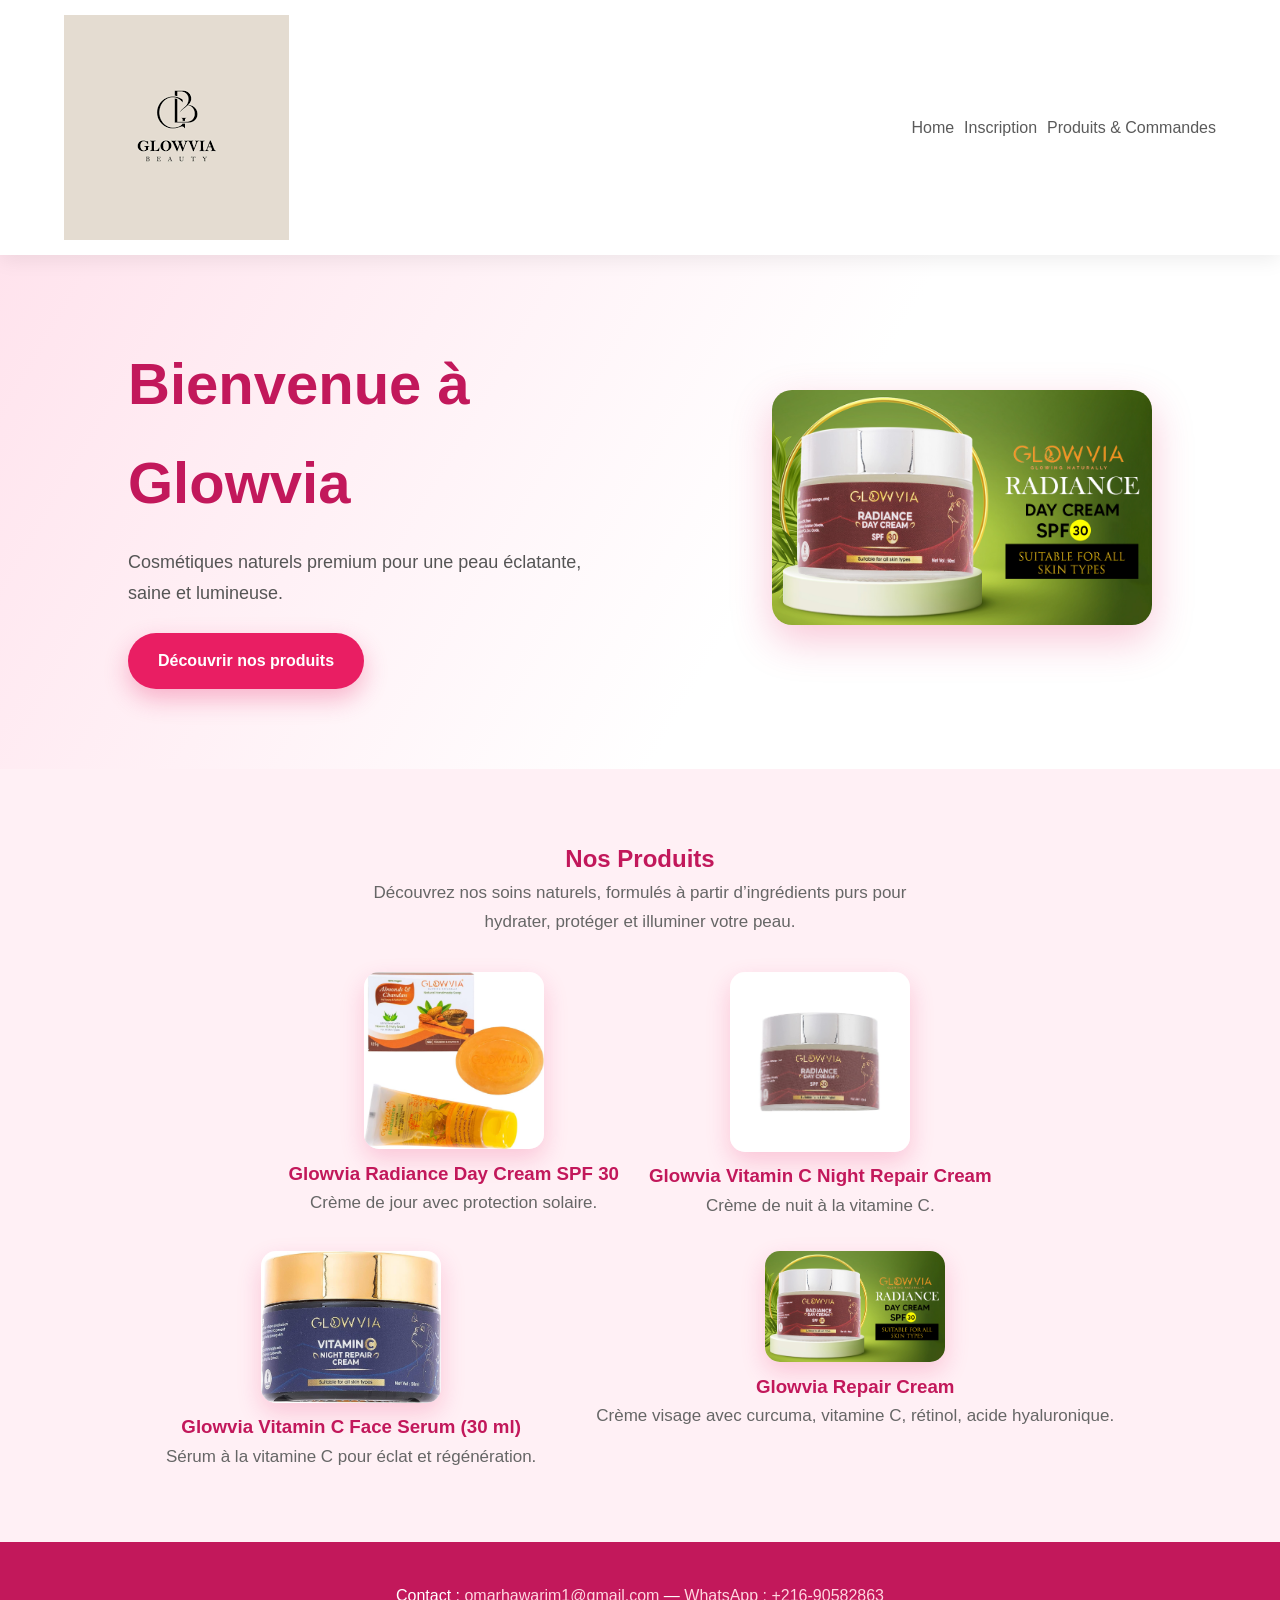
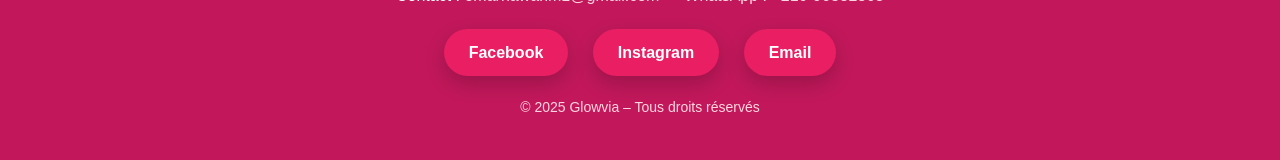
==== html/index.html @ 34e2192a "Merge pull request #1 from omarhawari279-source/feature-homepage feat: add homepage section with lay" ====
<!DOCTYPE html>
<html lang="fr">
<head>
<meta charset="UTF-8">
<title>Glowvia Shop • Beauté Naturelle & Luxe</title>
<link rel="stylesheet" href="../css/style.css">
</head>

<body>

<header class="header">
    <div class="container">
        <img src="../images/glowvia.png">
        <nav class="nav">
            <a href="index.html">Home</a>
            <a href="register.html">Inscription</a>
            <a href="products.html">Produits & Commandes</a>
        </nav>
    </div>
</header>
<!-- products section -->
<!-- homepage start -->
<!-- navbar section -->
<section class="hero">
    <div class="hero-text">
        <h1>Bienvenue à Glowvia</h1>
        <p>Cosmétiques naturels premium pour une peau éclatante, saine et lumineuse.</p>
        <a href="products.html" class="btn-primary">Découvrir nos produits</a>
    </div>

    <div class="hero-image">
        <img src="/images/4.jpg" alt="Produit Glowvia">
    </div>
</section>

<section class="about">
    <h2>Nos Produits</h2>
    <p>
        Découvrez nos soins naturels, formulés à partir d’ingrédients purs pour hydrater, protéger et illuminer votre peau.
    </p>

    <div class="gallery">

        <div class="product-card">
            <img src="/images/1.jpg" alt="Glowvia Radiance Day Cream SPF 30">
            <h3>Glowvia Radiance Day Cream SPF 30</h3>
            <p>Crème de jour avec protection solaire.</p>
        </div>

        <div class="product-card">
            <img src="/images/2.jpg" alt="Glowvia Vitamin C Night Repair Cream">
            <h3>Glowvia Vitamin C Night Repair Cream</h3>
            <p>Crème de nuit à la vitamine C.</p>
        </div>

        <div class="product-card">
            <img src="/images/3.jpg" alt="Glowvia Vitamin C Face Serum (30 ml)">
            <h3>Glowvia Vitamin C Face Serum (30 ml)</h3>
            <p>Sérum à la vitamine C pour éclat et régénération.</p>
        </div>
        <div class="product"></div>

        <div class="product-card">
            <img src="/images/4.jpg" alt="Glowvia Repair Cream">
            <h3>Glowvia Repair Cream</h3>
            <p>Crème visage avec curcuma, vitamine C, rétinol, acide hyaluronique.</p>
        </div>

    </div>
</section>

<!-- FOOTER -->
<footer class="footer">
    <div class="footer-contacts">
        <p>
            Contact : 
            <a href="mailto:omarhawarim1@gmail.com">omarhawarim1@gmail.com</a> — 
            <a href="https://wa.me/21690582863" target="_blank">WhatsApp : +216-90582863</a>
        </p>
    </div>

    <div class="footer-socials">
        <a href="https://facebook.com" target="_blank" class="social fb">Facebook</a>
        <a href="https://instagram.com" target="_blank" class="social ig">Instagram</a>
        <a href="mailto:omarhawarim1@gmail.com" class="social mail">Email</a>
    </div>

    <p class="footer-copy">© 2025 Glowvia – Tous droits réservés</p>
</footer>


</body>
</html>
---- css/style.css ----
/* GLOBAL */
* { margin:0; padding:0; box-sizing:border-box; }
body { font-family:"Poppins", sans-serif; background:#fff0f5; color:#333; line-height:1.7; }
#homepage {
    text-align: center;
    margin: 20px;
    font-family: Arial, sans-serif;
}

h1,h2,h3 { color:#c2185b; font-weight:700; }
a { text-decoration:none; transition:0.3s ease; }
nav {
  background: #fff;
}
nav {
  display: flex;
}


/* HEADER */
.header { width:100%; background:#fff; padding:15px 0; box-shadow:0 4px 20px rgba(0,0,0,0.08); position:sticky; top:0; z-index:1000; }
.container { width:90%; margin:auto; display:flex; justify-content:space-between; align-items:center; }
.logo { height:60px; cursor:pointer; }
.nav a { margin-left:10px; font-weight:500; color:#5a5a5a; font-size:16px; }
.nav a:hover, .nav a.active { color:#d81b60; transform:translateY(-2px); }
/* homepage style */

/* HERO */
.hero { display:flex; justify-content:space-between; align-items:center; padding:80px 10%; background: linear-gradient(120deg, #ffe3ed 0%, #fff 60%); flex-wrap:wrap; }
.hero-text { width:45%; min-width:280px; }
.hero-text h1 { font-size:58px; margin-bottom:15px; }
.hero-text p { font-size:18px; margin-bottom:25px; color:#555; }
.btn-primary { background:#e91e63; padding:14px 30px; border-radius:50px; color:white; font-weight:600; display:inline-block; transition:0.3s; box-shadow:0 10px 25px rgba(233,30,99,0.3); }
.btn-primary:hover { background:#ad1457; transform:translateY(-3px); box-shadow:0 12px 28px rgba(233,30,99,0.4);}
.hero-image img { width:380px; border-radius:20px; box-shadow:0 15px 40px rgba(233,30,99,0.25); }

/* ABOUT & GALLERY */
.about { padding:70px 12%; text-align:center; }
.about p { max-width:550px; margin:auto; color:#666; font-size:17px; }
.gallery { margin-top:35px; display:flex; justify-content:center; gap:30px; flex-wrap:wrap; }
.gallery img { width:180px; border-radius:15px; transition:0.35s ease; box-shadow:0 10px 25px rgba(233,30,99,0.2);}
.gallery img:hover { transform:scale(1.08) translateY(-5px); }

/* SOCIALS */
.socials { padding:70px 10%; text-align:center; background:#fff5f7; }
.social-links { margin-top:30px; }
.social { background:#e91e63; padding:14px 28px; color:white; border-radius:50px; font-weight:600; margin:6px; display:inline-block; transition:0.3s ease; box-shadow:0 8px 25px rgba(233,30,99,0.3); }
.social:hover { background:#ad1457; transform:translateY(-4px); }

/* FOOTER */
.footer { background:#c2185b; color:#fff; padding:40px 20px; text-align:center; font-family: "Poppins", sans-serif; }
.footer a { color:#ffd6e0; text-decoration:none; font-weight:500; transition:0.3s;}
.footer a:hover { color:#fff; text-shadow:0 2px 8px rgba(0,0,0,0.3);}
.footer-contacts p { margin-bottom:20px; font-size:16px; }
.footer-socials { margin-bottom:20px; }
.footer-socials .social { display:inline-block; margin:0 10px; padding:10px 25px; border-radius:50px; background:#e91e63; color:white; font-weight:600; transition:0.3s ease; box-shadow:0 8px 20px rgba(0,0,0,0.2);}
.footer-socials .social:hover { background:#ad1457; transform:translateY(-3px); }
.footer-copy { font-size:14px; color:#ffd6e0; }

/* RESPONSIVE */
@media(max-width:900px){ .hero{flex-direction:column;text-align:center;} .hero-text,.hero-image{width:100%; margin-bottom:20px;} }
@media(max-width:600px){ .gallery img{width:140px;} }
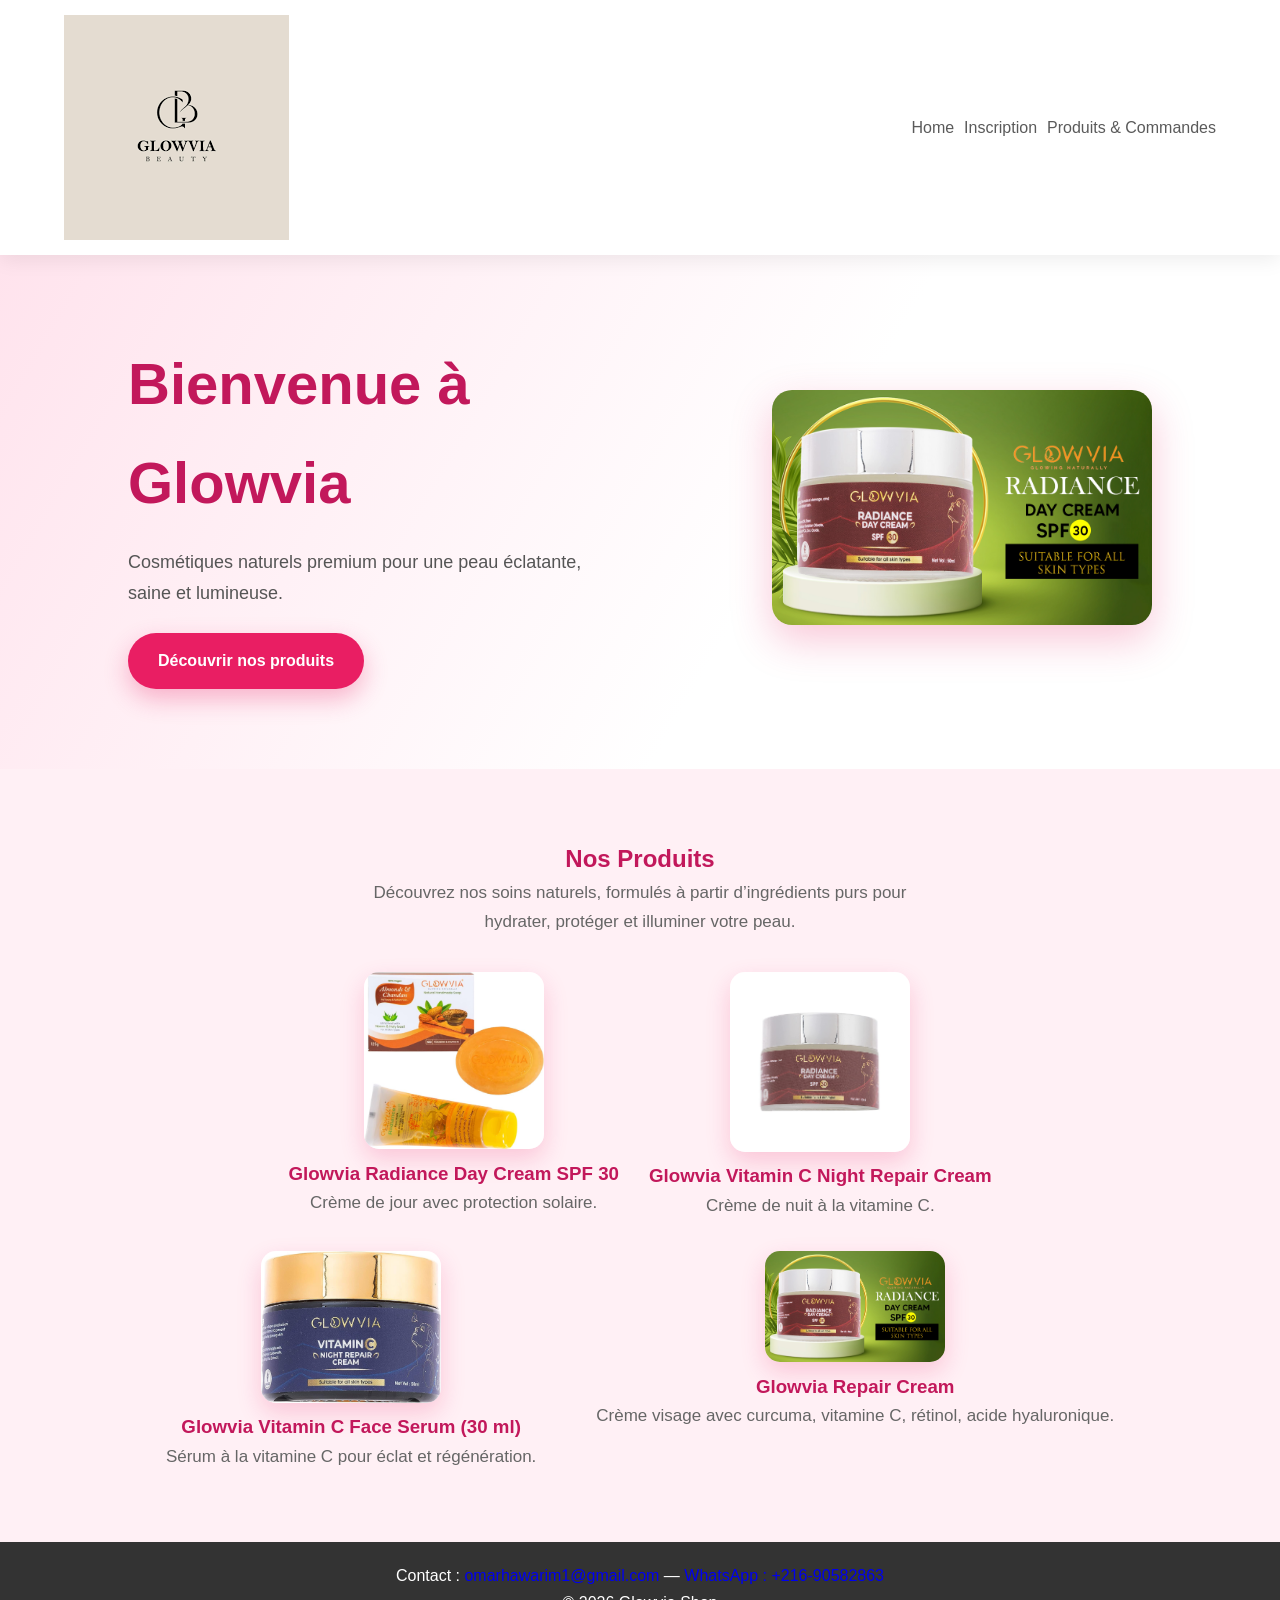
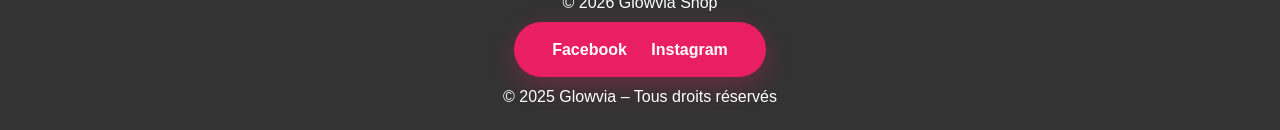
==== commit caba26e7: "Merge pull request #3 from omarhawari279-source/feature-footer feat: add footer section with social " ====
--- a/html/index.html
+++ b/html/index.html
@@ -80,11 +80,11 @@
         </p>
     </div>
 
-    <div class="footer-socials">
-        <a href="https://facebook.com" target="_blank" class="social fb">Facebook</a>
-        <a href="https://instagram.com" target="_blank" class="social ig">Instagram</a>
-        <a href="mailto:omarhawarim1@gmail.com" class="social mail">Email</a>
-    </div>
+     <p>&copy; 2026 Glowvia Shop</p>
+  <div class="social">
+    <a href="#">Facebook</a>
+    <a href="#">Instagram</a>
+  </div>
 
     <p class="footer-copy">© 2025 Glowvia – Tous droits réservés</p>
 </footer>
--- a/css/style.css
+++ b/css/style.css
@@ -47,15 +47,17 @@
 .social { background:#e91e63; padding:14px 28px; color:white; border-radius:50px; font-weight:600; margin:6px; display:inline-block; transition:0.3s ease; box-shadow:0 8px 25px rgba(233,30,99,0.3); }
 .social:hover { background:#ad1457; transform:translateY(-4px); }
 
-/* FOOTER */
-.footer { background:#c2185b; color:#fff; padding:40px 20px; text-align:center; font-family: "Poppins", sans-serif; }
-.footer a { color:#ffd6e0; text-decoration:none; font-weight:500; transition:0.3s;}
-.footer a:hover { color:#fff; text-shadow:0 2px 8px rgba(0,0,0,0.3);}
-.footer-contacts p { margin-bottom:20px; font-size:16px; }
-.footer-socials { margin-bottom:20px; }
-.footer-socials .social { display:inline-block; margin:0 10px; padding:10px 25px; border-radius:50px; background:#e91e63; color:white; font-weight:600; transition:0.3s ease; box-shadow:0 8px 20px rgba(0,0,0,0.2);}
-.footer-socials .social:hover { background:#ad1457; transform:translateY(-3px); }
-.footer-copy { font-size:14px; color:#ffd6e0; }
+footer {
+    text-align: center;
+    padding: 20px;
+    background-color: #333;
+    color: white;
+}
+footer .social a {
+    margin: 0 10px;
+    color: white;
+    text-decoration: none;
+}
 
 /* RESPONSIVE */
 @media(max-width:900px){ .hero{flex-direction:column;text-align:center;} .hero-text,.hero-image{width:100%; margin-bottom:20px;} }
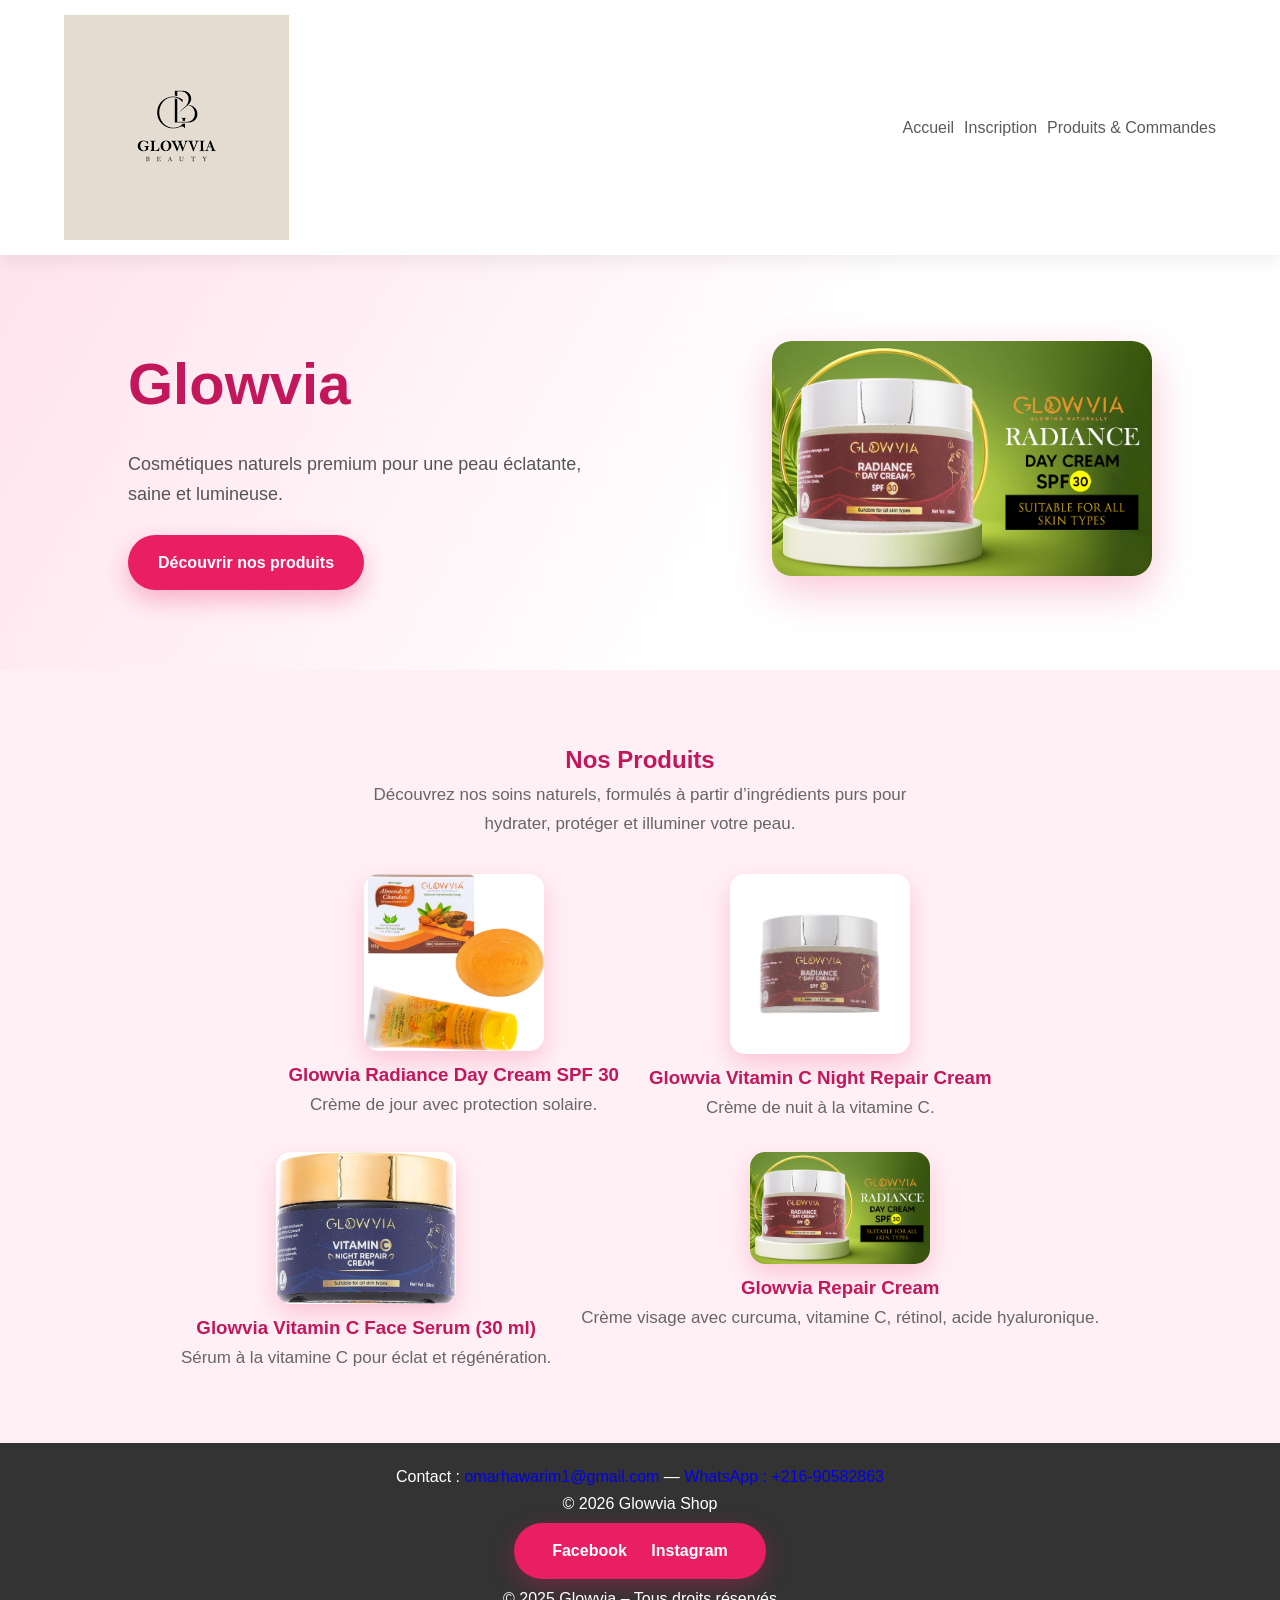
==== commit 2fea79fd: "chore: minor update for navbar PR" ====
--- a/html/index.html
+++ b/html/index.html
@@ -2,9 +2,9 @@
 <!DOCTYPE html>
 <html lang="fr">
 <head>
-<meta charset="UTF-8">
-<title>Glowvia Shop • Beauté Naturelle & Luxe</title>
-<link rel="stylesheet" href="../css/style.css">
+    <meta charset="UTF-8">
+    <title>Glowvia • Beauté Naturelle & Luxe</title>
+    <link rel="stylesheet" href="../css/style.css">
 </head>
 
 <body>
@@ -13,18 +13,16 @@
     <div class="container">
         <img src="../images/glowvia.png">
         <nav class="nav">
-            <a href="index.html">Home</a>
+            <a href="index.html">Accueil</a>
             <a href="register.html">Inscription</a>
             <a href="products.html">Produits & Commandes</a>
         </nav>
     </div>
 </header>
-<!-- products section -->
-<!-- homepage start -->
-<!-- navbar section -->
+
 <section class="hero">
     <div class="hero-text">
-        <h1>Bienvenue à Glowvia</h1>
+        <h1>Glowvia</h1>
         <p>Cosmétiques naturels premium pour une peau éclatante, saine et lumineuse.</p>
         <a href="products.html" class="btn-primary">Découvrir nos produits</a>
     </div>
@@ -59,7 +57,6 @@
             <h3>Glowvia Vitamin C Face Serum (30 ml)</h3>
             <p>Sérum à la vitamine C pour éclat et régénération.</p>
         </div>
-        <div class="product"></div>
 
         <div class="product-card">
             <img src="/images/4.jpg" alt="Glowvia Repair Cream">
@@ -89,6 +86,7 @@
     <p class="footer-copy">© 2025 Glowvia – Tous droits réservés</p>
 </footer>
 
-
+<!-- Add comment for PR -->
+<!-- Navbar section tested and styled -->
 </body>
 </html>
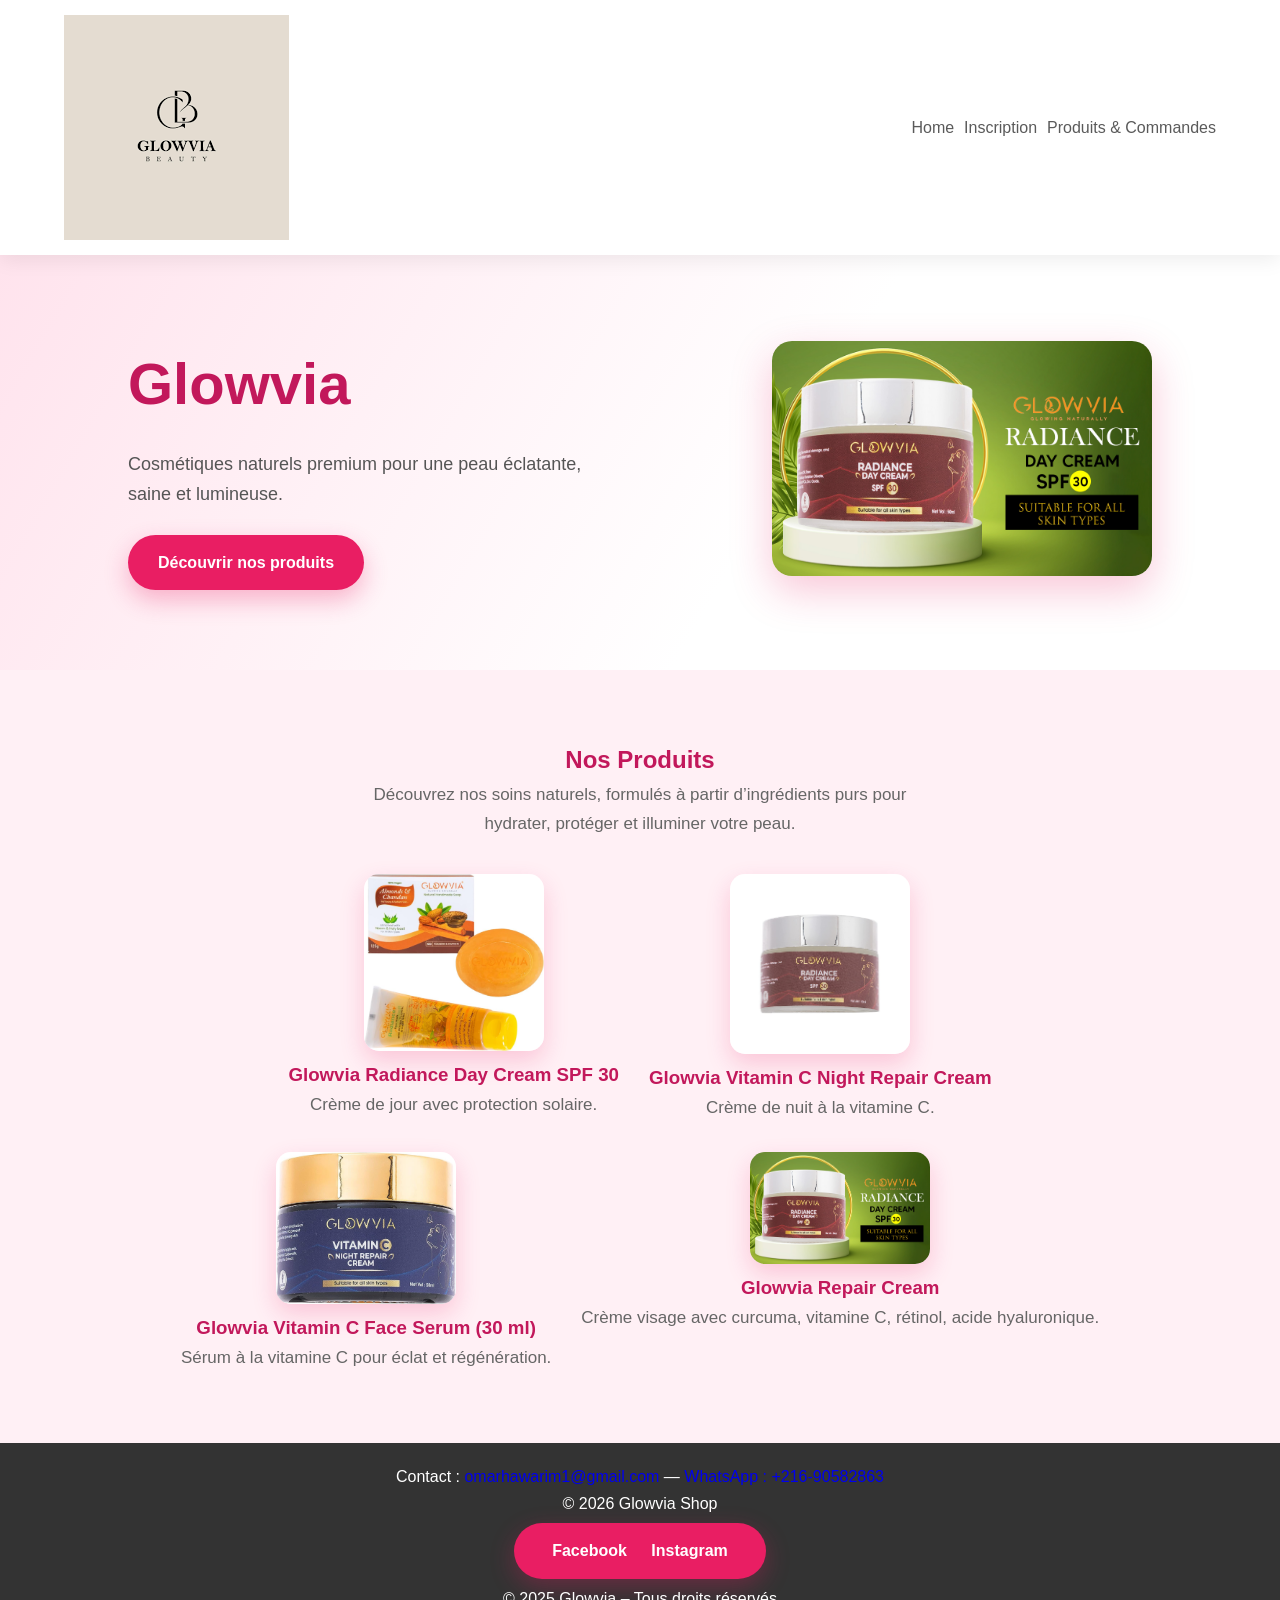
==== commit e8f6ec63: "Merge branch 'feature-responsive' into feature-navbar" ====
--- a/html/index.html
+++ b/html/index.html
@@ -3,7 +3,7 @@
 <html lang="fr">
 <head>
     <meta charset="UTF-8">
-    <title>Glowvia • Beauté Naturelle & Luxe</title>
+    <title>Glowvia • Beauté Naturelle and  Luxe</title>
     <link rel="stylesheet" href="../css/style.css">
 </head>
 
@@ -13,12 +13,13 @@
     <div class="container">
         <img src="../images/glowvia.png">
         <nav class="nav">
-            <a href="index.html">Accueil</a>
+            <a href="index.html">Home</a>
             <a href="register.html">Inscription</a>
             <a href="products.html">Produits & Commandes</a>
         </nav>
     </div>
 </header>
+<!-- navbar section -->
 
 <section class="hero">
     <div class="hero-text">
--- a/css/style.css
+++ b/css/style.css
@@ -1,11 +1,6 @@
 /* GLOBAL */
 * { margin:0; padding:0; box-sizing:border-box; }
 body { font-family:"Poppins", sans-serif; background:#fff0f5; color:#333; line-height:1.7; }
-#homepage {
-    text-align: center;
-    margin: 20px;
-    font-family: Arial, sans-serif;
-}
 
 h1,h2,h3 { color:#c2185b; font-weight:700; }
 a { text-decoration:none; transition:0.3s ease; }
@@ -23,7 +18,6 @@
 .logo { height:60px; cursor:pointer; }
 .nav a { margin-left:10px; font-weight:500; color:#5a5a5a; font-size:16px; }
 .nav a:hover, .nav a.active { color:#d81b60; transform:translateY(-2px); }
-/* homepage style */
 
 /* HERO */
 .hero { display:flex; justify-content:space-between; align-items:center; padding:80px 10%; background: linear-gradient(120deg, #ffe3ed 0%, #fff 60%); flex-wrap:wrap; }
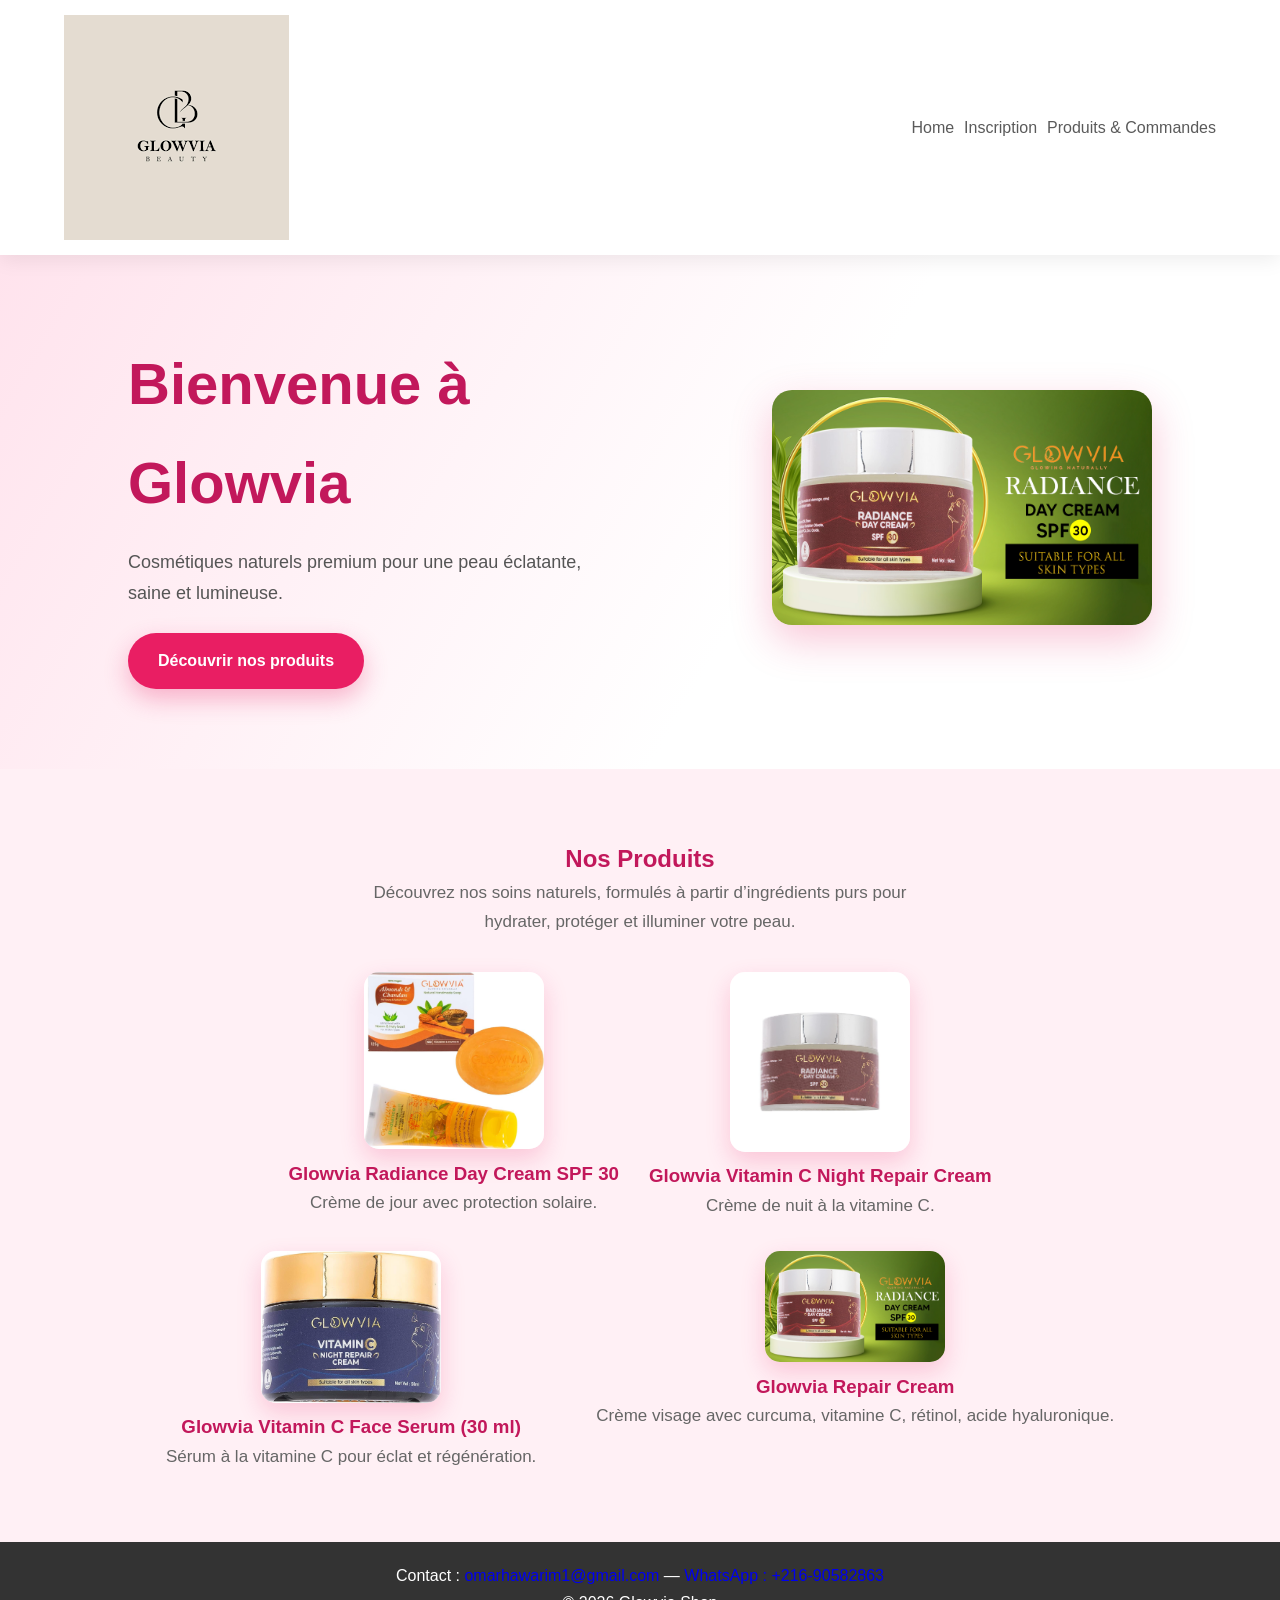
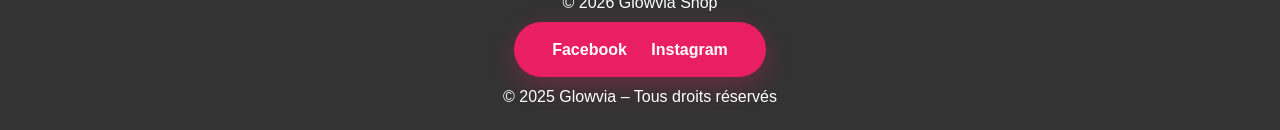
==== commit a83ca4d6: "Merge pull request #5 from omarhawari279-source/feature-navbar Feature navbar" ====
--- a/html/index.html
+++ b/html/index.html
@@ -2,9 +2,9 @@
 <!DOCTYPE html>
 <html lang="fr">
 <head>
-    <meta charset="UTF-8">
-    <title>Glowvia • Beauté Naturelle and  Luxe</title>
-    <link rel="stylesheet" href="../css/style.css">
+<meta charset="UTF-8">
+<title>Glowvia Shop • Beauté Naturelle & Luxe</title>
+<link rel="stylesheet" href="../css/style.css">
 </head>
 
 <body>
@@ -19,11 +19,12 @@
         </nav>
     </div>
 </header>
+<!-- products section -->
+<!-- homepage start -->
 <!-- navbar section -->
-
 <section class="hero">
     <div class="hero-text">
-        <h1>Glowvia</h1>
+        <h1>Bienvenue à Glowvia</h1>
         <p>Cosmétiques naturels premium pour une peau éclatante, saine et lumineuse.</p>
         <a href="products.html" class="btn-primary">Découvrir nos produits</a>
     </div>
@@ -58,6 +59,7 @@
             <h3>Glowvia Vitamin C Face Serum (30 ml)</h3>
             <p>Sérum à la vitamine C pour éclat et régénération.</p>
         </div>
+        <div class="product"></div>
 
         <div class="product-card">
             <img src="/images/4.jpg" alt="Glowvia Repair Cream">
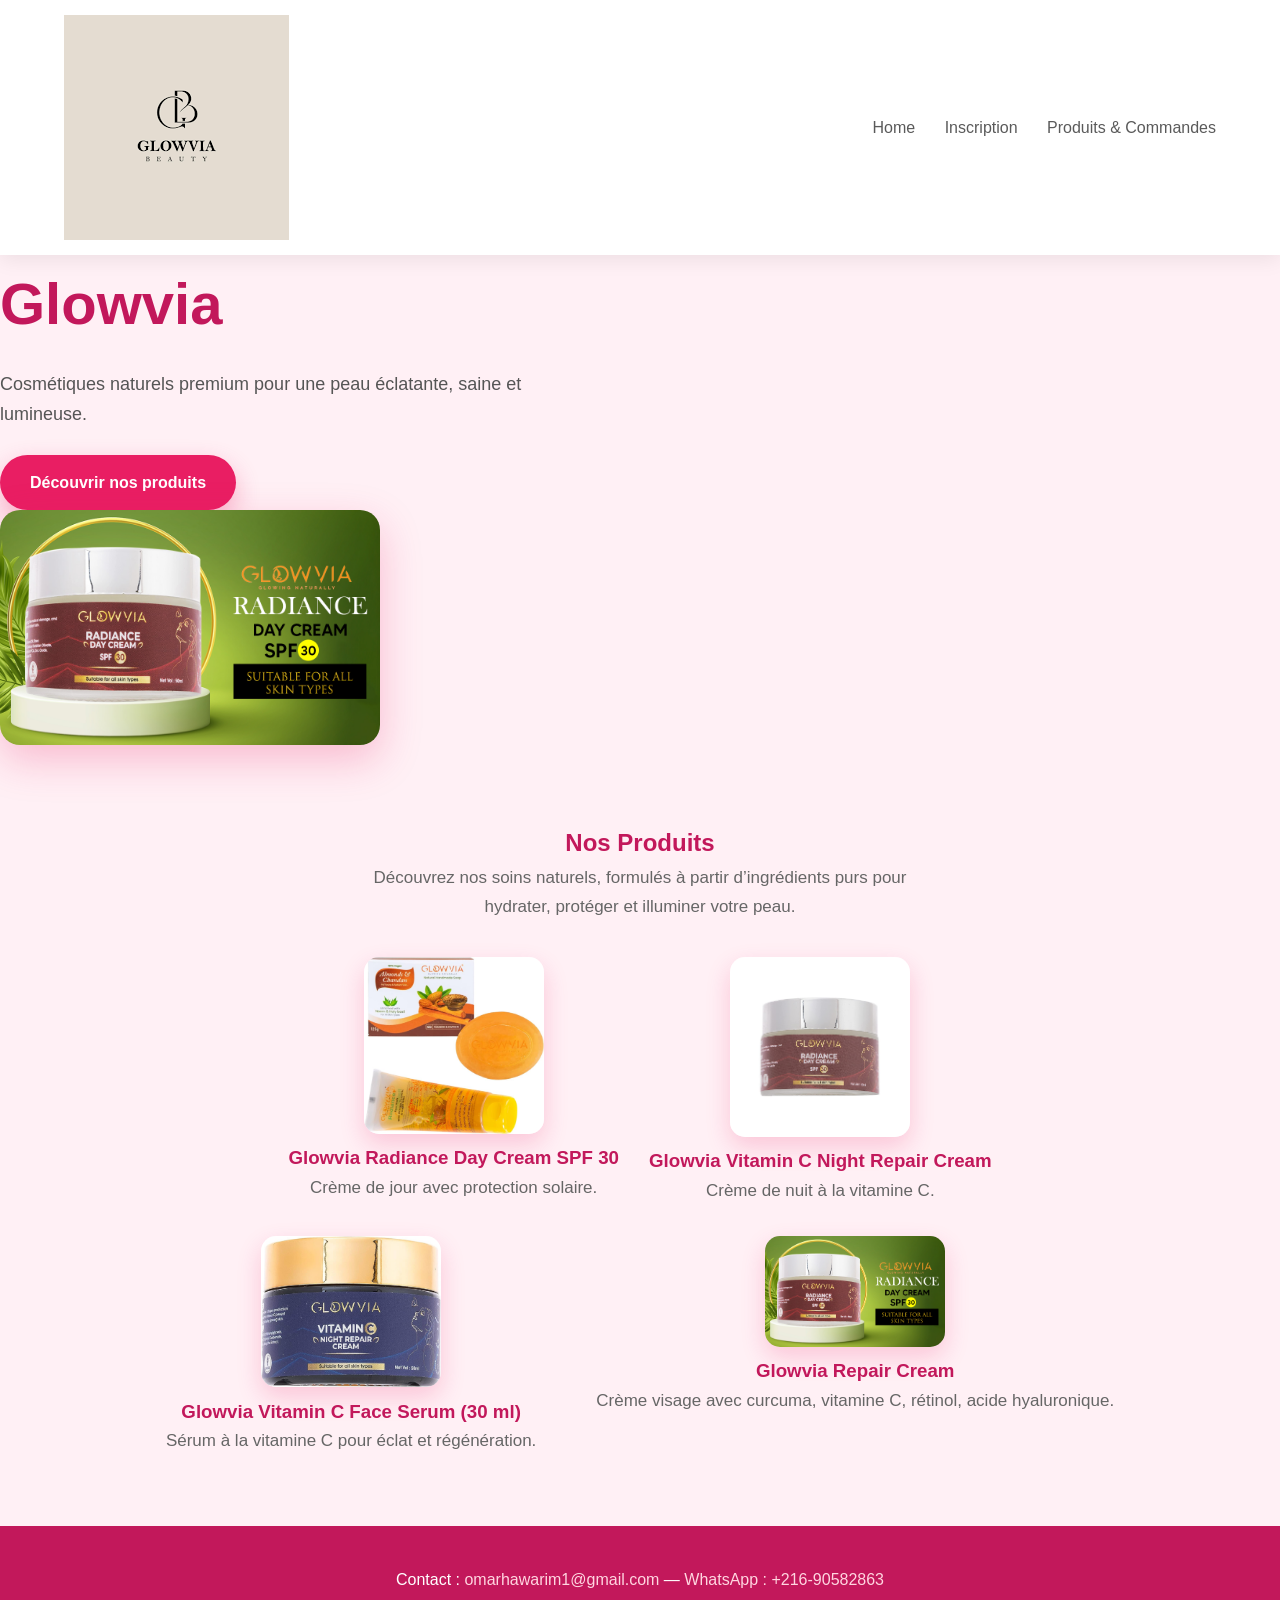
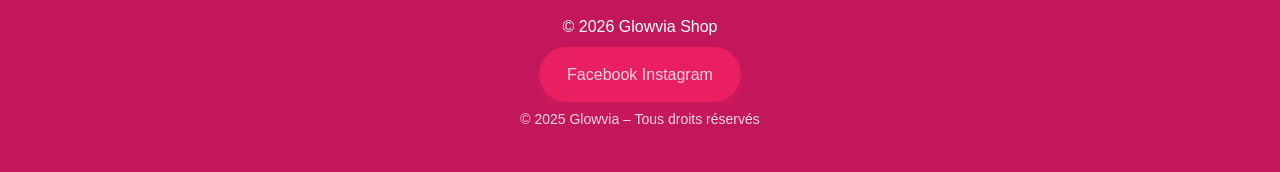
==== commit c59cc963: "add CI/CD pipeline" ====
--- a/html/index.html
+++ b/html/index.html
@@ -24,7 +24,7 @@
 <!-- navbar section -->
 <section class="hero">
     <div class="hero-text">
-        <h1>Bienvenue à Glowvia</h1>
+        <h1>Glowvia</h1>
         <p>Cosmétiques naturels premium pour une peau éclatante, saine et lumineuse.</p>
         <a href="products.html" class="btn-primary">Découvrir nos produits</a>
     </div>
--- a/css/style.css
+++ b/css/style.css
@@ -3,29 +3,29 @@
 body { font-family:"Poppins", sans-serif; background:#fff0f5; color:#333; line-height:1.7; }
 
 h1,h2,h3 { color:#c2185b; font-weight:700; }
-a { text-decoration:none; transition:0.3s ease; }
-nav {
-  background: #fff;
-}
-nav {
-  display: flex;
-}
+a  { text-decoration:none; transition:0.3s ease; }
 
-
-/* HEADER */
+/* HEADER & NAVBAR */
 .header { width:100%; background:#fff; padding:15px 0; box-shadow:0 4px 20px rgba(0,0,0,0.08); position:sticky; top:0; z-index:1000; }
 .container { width:90%; margin:auto; display:flex; justify-content:space-between; align-items:center; }
+<<<<<<< HEAD
 .logo { height:60px; cursor:pointer; }
 .nav a { margin-left:10px; font-weight:500; color:#5a5a5a; font-size:16px; }
 .nav a:hover, .nav a.active { color:#d81b60; transform:translateY(-2px); }
+/* homepage style */
+=======
+.logo { cursor:pointer; }
+.nav a { margin-left:25px; font-weight:500; color:#5a5a5a; font-size:16px; }
+.nav a:hover, .nav a.active { color:#d81b60; transform:translateY(-2px); transition: color 0.3s ease, transform 0.3s ease; }
+>>>>>>> feature-navbar
 
 /* HERO */
 .hero { display:flex; justify-content:space-between; align-items:center; padding:80px 10%; background: linear-gradient(120deg, #ffe3ed 0%, #fff 60%); flex-wrap:wrap; }
 .hero-text { width:45%; min-width:280px; }
 .hero-text h1 { font-size:58px; margin-bottom:15px; }
 .hero-text p { font-size:18px; margin-bottom:25px; color:#555; }
-.btn-primary { background:#e91e63; padding:14px 30px; border-radius:50px; color:white; font-weight:600; display:inline-block; transition:0.3s; box-shadow:0 10px 25px rgba(233,30,99,0.3); }
-.btn-primary:hover { background:#ad1457; transform:translateY(-3px); box-shadow:0 12px 28px rgba(233,30,99,0.4);}
+.btn-primary { background:#e91e63; padding:14px 30px; border-radius:50px; color:white; font-weight:600; display:inline-block; transition: transform 0.3s ease, box-shadow 0.3s ease; box-shadow:0 10px 25px rgba(233,30,99,0.3); }
+.btn-primary:hover { background:#ad1457; transform:translateY(-3px); box-shadow:0 12px 28px rgba(233,30,99,0.4); }
 .hero-image img { width:380px; border-radius:20px; box-shadow:0 15px 40px rgba(233,30,99,0.25); }
 
 /* ABOUT & GALLERY */
@@ -35,24 +35,27 @@
 .gallery img { width:180px; border-radius:15px; transition:0.35s ease; box-shadow:0 10px 25px rgba(233,30,99,0.2);}
 .gallery img:hover { transform:scale(1.08) translateY(-5px); }
 
-/* SOCIALS */
+/* SOCIAL LINKS */
 .socials { padding:70px 10%; text-align:center; background:#fff5f7; }
 .social-links { margin-top:30px; }
-.social { background:#e91e63; padding:14px 28px; color:white; border-radius:50px; font-weight:600; margin:6px; display:inline-block; transition:0.3s ease; box-shadow:0 8px 25px rgba(233,30,99,0.3); }
+.social { background:#e91e63; padding:14px 28px; color:white; border-radius:50px; font-weight:600; margin:6px; display:inline-block; transition: transform 0.3s ease, box-shadow 0.3s ease, background 0.3s ease; box-shadow:0 8px 25px rgba(233,30,99,0.3); }
 .social:hover { background:#ad1457; transform:translateY(-4px); }
 
-footer {
-    text-align: center;
-    padding: 20px;
-    background-color: #333;
-    color: white;
-}
-footer .social a {
-    margin: 0 10px;
-    color: white;
-    text-decoration: none;
-}
+/* FOOTER */
+.footer { background:#c2185b; color:#fff; padding:40px 20px; text-align:center; font-family: "Poppins", sans-serif; }
+.footer a { color:#ffd6e0; text-decoration:none; font-weight:500; transition: color 0.3s ease; }
+.footer a:hover { color:#fff; text-shadow:0 2px 8px rgba(0,0,0,0.3); }
+.footer-contacts p { margin-bottom:20px; font-size:16px; }
+.footer-socials { margin-bottom:20px; }
+.footer-socials .social { display:inline-block; margin:0 10px; padding:10px 25px; border-radius:50px; background:#e91e63; color:white; font-weight:600; transition: transform 0.3s ease, box-shadow 0.3s ease, background 0.3s ease; box-shadow:0 8px 20px rgba(0,0,0,0.2); }
+.footer-socials .social:hover { background:#ad1457; transform:translateY(-3px); }
+.footer-copy { font-size:14px; color:#ffd6e0; }
 
 /* RESPONSIVE */
-@media(max-width:900px){ .hero{flex-direction:column;text-align:center;} .hero-text,.hero-image{width:100%; margin-bottom:20px;} }
-@media(max-width:600px){ .gallery img{width:140px;} }
+@media(max-width:900px){ 
+  .hero{flex-direction:column;text-align:center;} 
+  .hero-text,.hero-image{width:100%; margin-bottom:20px;} 
+}
+@media(max-width:600px){ 
+  .gallery img{width:140px;} 
+}
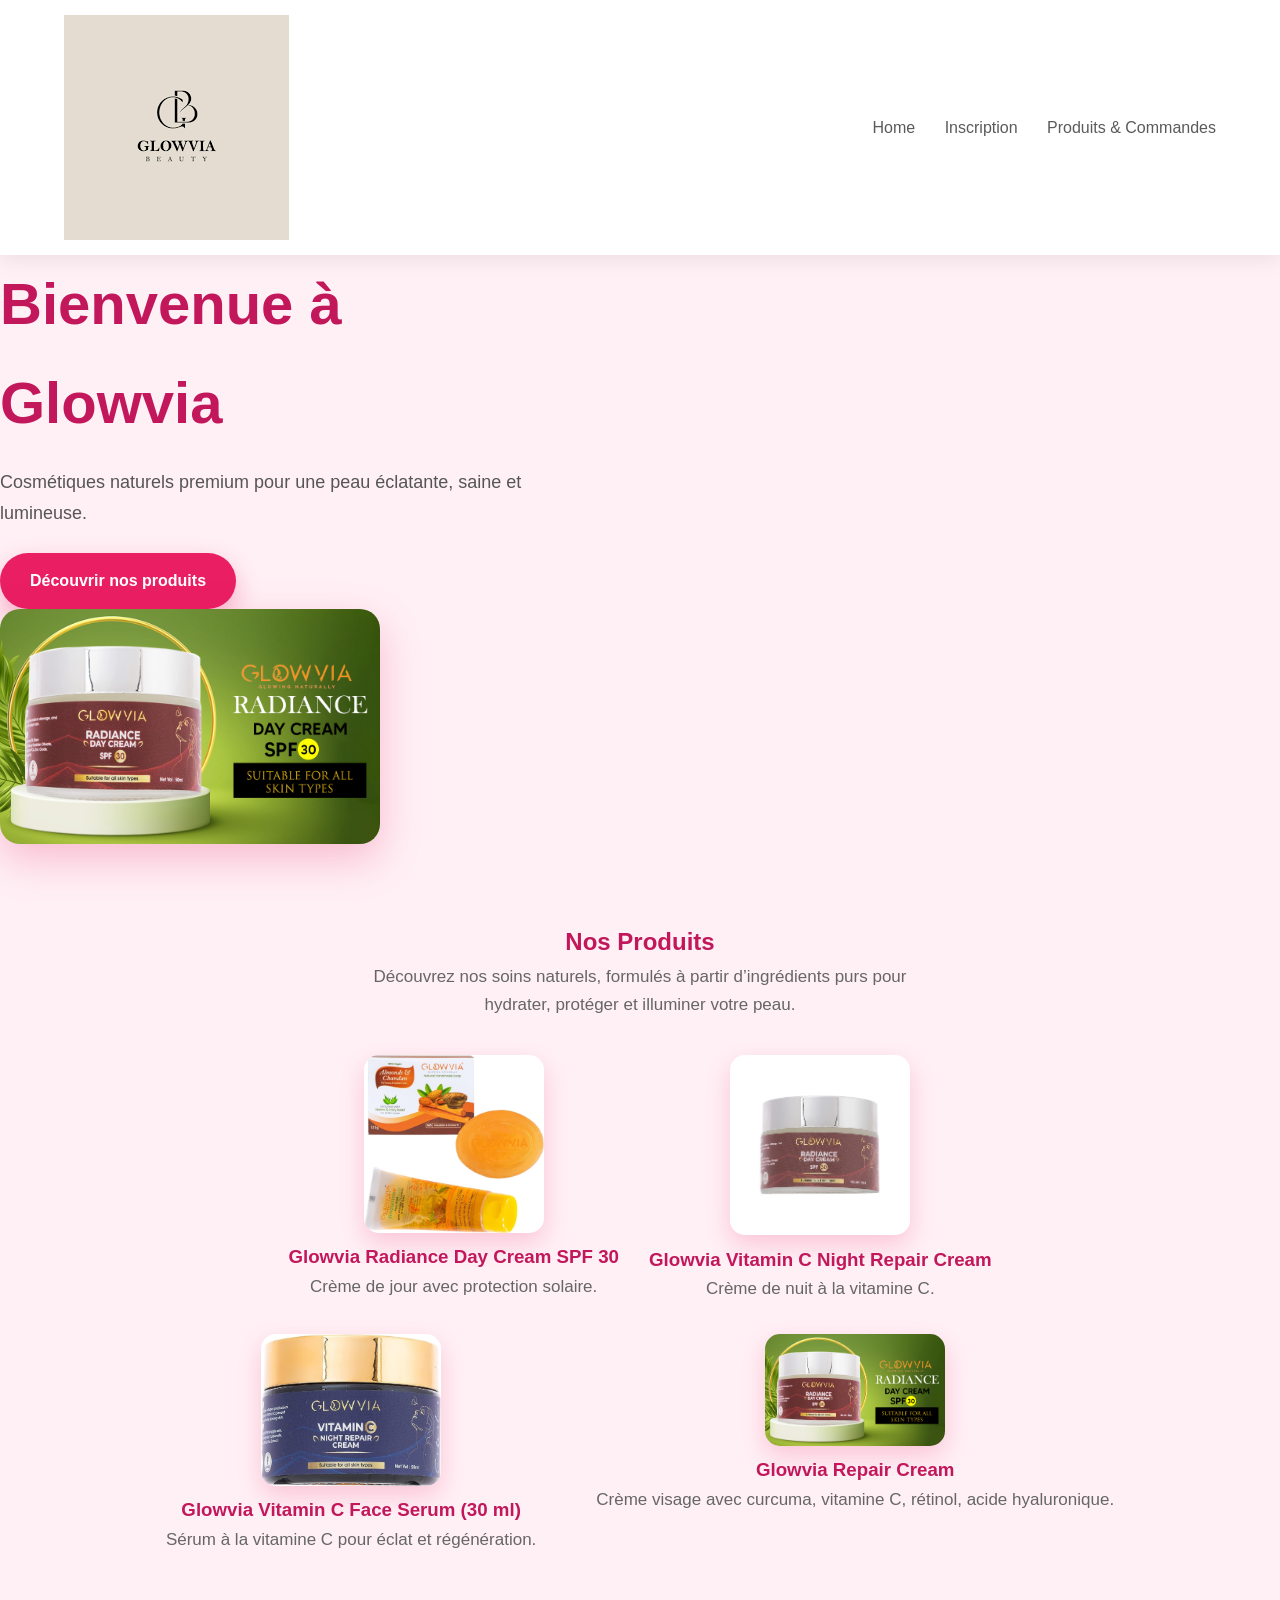
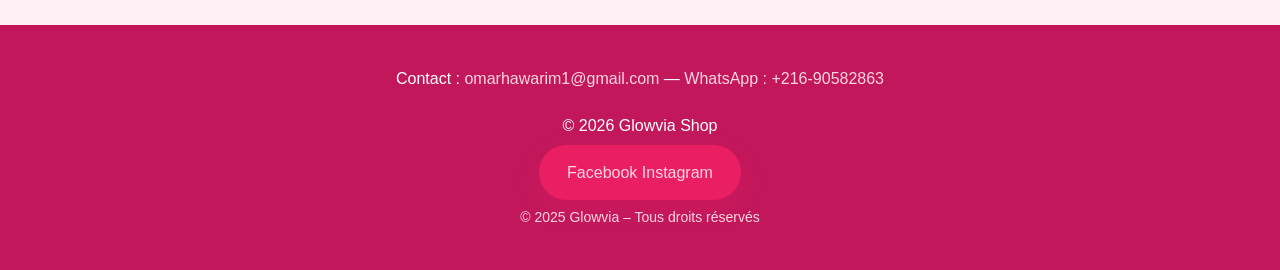
==== commit 911d3eec: "Merge branch 'develop' of https://github.com/omarhawari279-source/glowvia into develop" ====
--- a/html/index.html
+++ b/html/index.html
@@ -24,7 +24,7 @@
 <!-- navbar section -->
 <section class="hero">
     <div class="hero-text">
-        <h1>Glowvia</h1>
+        <h1>Bienvenue à Glowvia</h1>
         <p>Cosmétiques naturels premium pour une peau éclatante, saine et lumineuse.</p>
         <a href="products.html" class="btn-primary">Découvrir nos produits</a>
     </div>
--- a/css/style.css
+++ b/css/style.css
@@ -1,6 +1,11 @@
 /* GLOBAL */
 * { margin:0; padding:0; box-sizing:border-box; }
 body { font-family:"Poppins", sans-serif; background:#fff0f5; color:#333; line-height:1.7; }
+#homepage {
+    text-align: center;
+    margin: 20px;
+    font-family: Arial, sans-serif;
+}
 
 h1,h2,h3 { color:#c2185b; font-weight:700; }
 a  { text-decoration:none; transition:0.3s ease; }
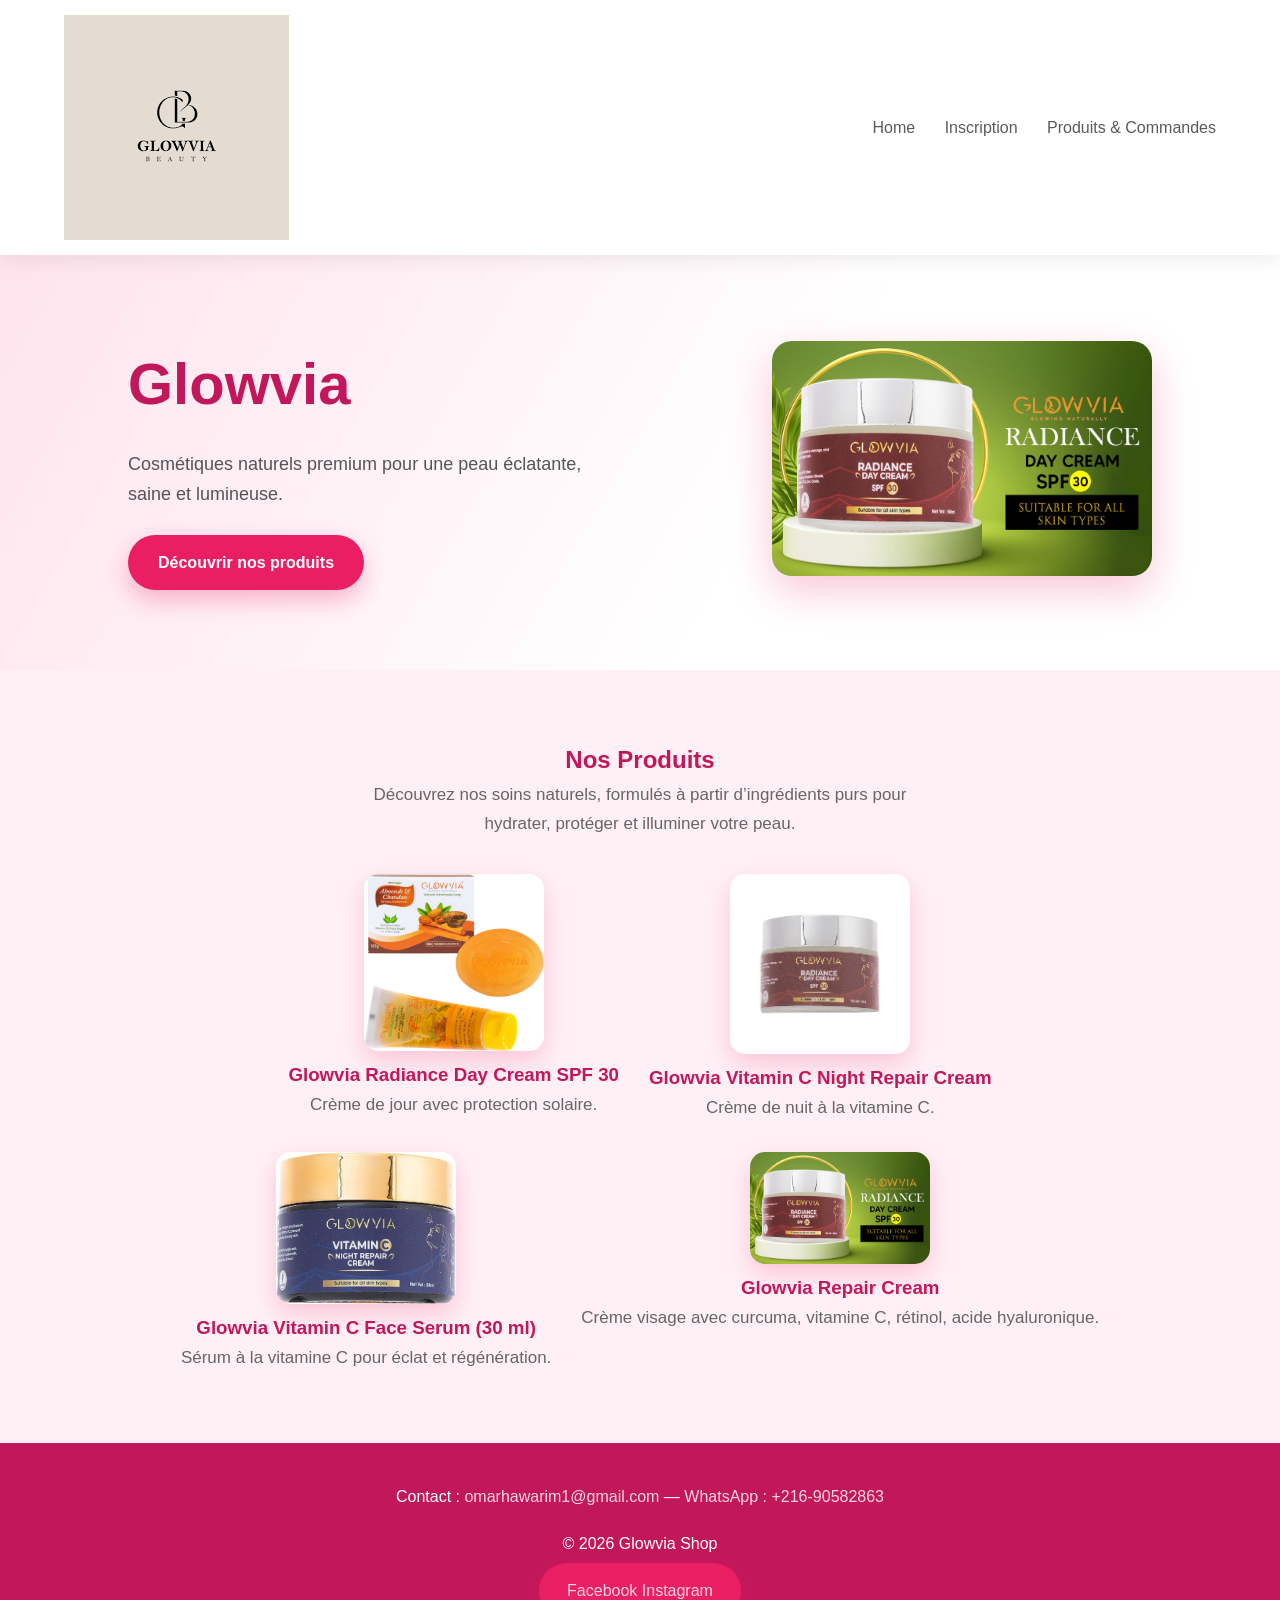
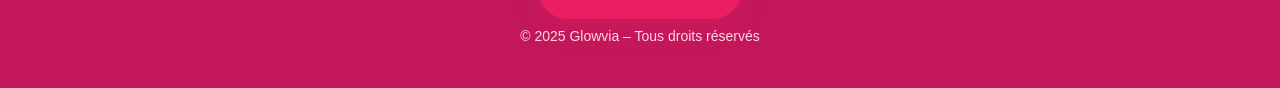
==== commit 950332e8: "Merge pull request #18 from omarhawari279-source/main EDEM" ====
--- a/html/index.html
+++ b/html/index.html
@@ -2,9 +2,9 @@
 <!DOCTYPE html>
 <html lang="fr">
 <head>
-<meta charset="UTF-8">
-<title>Glowvia Shop • Beauté Naturelle & Luxe</title>
-<link rel="stylesheet" href="../css/style.css">
+    <meta charset="UTF-8">
+    <title>Glowvia • Beauté Naturelle and  Luxe</title>
+    <link rel="stylesheet" href="../css/style.css">
 </head>
 
 <body>
@@ -19,12 +19,11 @@
         </nav>
     </div>
 </header>
-<!-- products section -->
-<!-- homepage start -->
 <!-- navbar section -->
+
 <section class="hero">
     <div class="hero-text">
-        <h1>Bienvenue à Glowvia</h1>
+        <h1>Glowvia</h1>
         <p>Cosmétiques naturels premium pour une peau éclatante, saine et lumineuse.</p>
         <a href="products.html" class="btn-primary">Découvrir nos produits</a>
     </div>
@@ -59,7 +58,6 @@
             <h3>Glowvia Vitamin C Face Serum (30 ml)</h3>
             <p>Sérum à la vitamine C pour éclat et régénération.</p>
         </div>
-        <div class="product"></div>
 
         <div class="product-card">
             <img src="/images/4.jpg" alt="Glowvia Repair Cream">
--- a/css/style.css
+++ b/css/style.css
@@ -1,11 +1,6 @@
 /* GLOBAL */
 * { margin:0; padding:0; box-sizing:border-box; }
 body { font-family:"Poppins", sans-serif; background:#fff0f5; color:#333; line-height:1.7; }
-#homepage {
-    text-align: center;
-    margin: 20px;
-    font-family: Arial, sans-serif;
-}
 
 h1,h2,h3 { color:#c2185b; font-weight:700; }
 a  { text-decoration:none; transition:0.3s ease; }
@@ -13,16 +8,9 @@
 /* HEADER & NAVBAR */
 .header { width:100%; background:#fff; padding:15px 0; box-shadow:0 4px 20px rgba(0,0,0,0.08); position:sticky; top:0; z-index:1000; }
 .container { width:90%; margin:auto; display:flex; justify-content:space-between; align-items:center; }
-<<<<<<< HEAD
-.logo { height:60px; cursor:pointer; }
-.nav a { margin-left:10px; font-weight:500; color:#5a5a5a; font-size:16px; }
-.nav a:hover, .nav a.active { color:#d81b60; transform:translateY(-2px); }
-/* homepage style */
-=======
 .logo { cursor:pointer; }
 .nav a { margin-left:25px; font-weight:500; color:#5a5a5a; font-size:16px; }
 .nav a:hover, .nav a.active { color:#d81b60; transform:translateY(-2px); transition: color 0.3s ease, transform 0.3s ease; }
->>>>>>> feature-navbar
 
 /* HERO */
 .hero { display:flex; justify-content:space-between; align-items:center; padding:80px 10%; background: linear-gradient(120deg, #ffe3ed 0%, #fff 60%); flex-wrap:wrap; }
